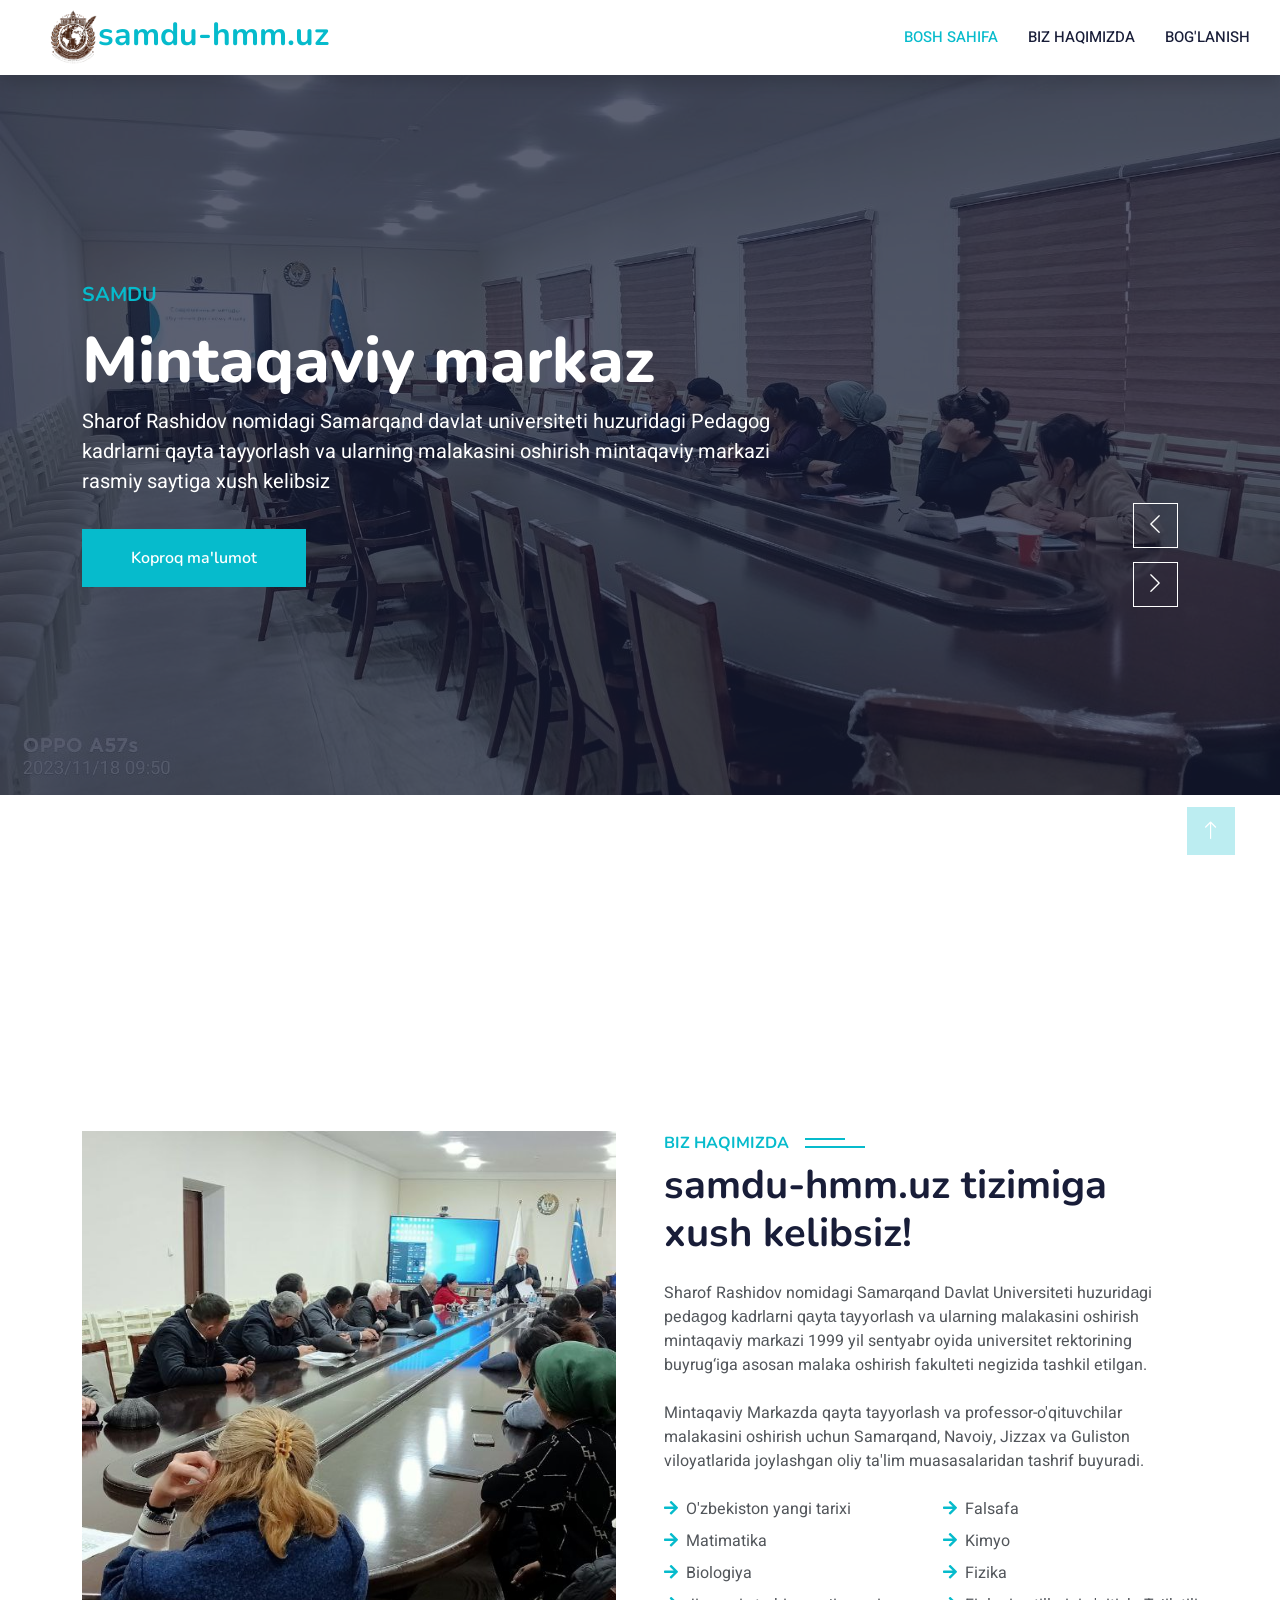
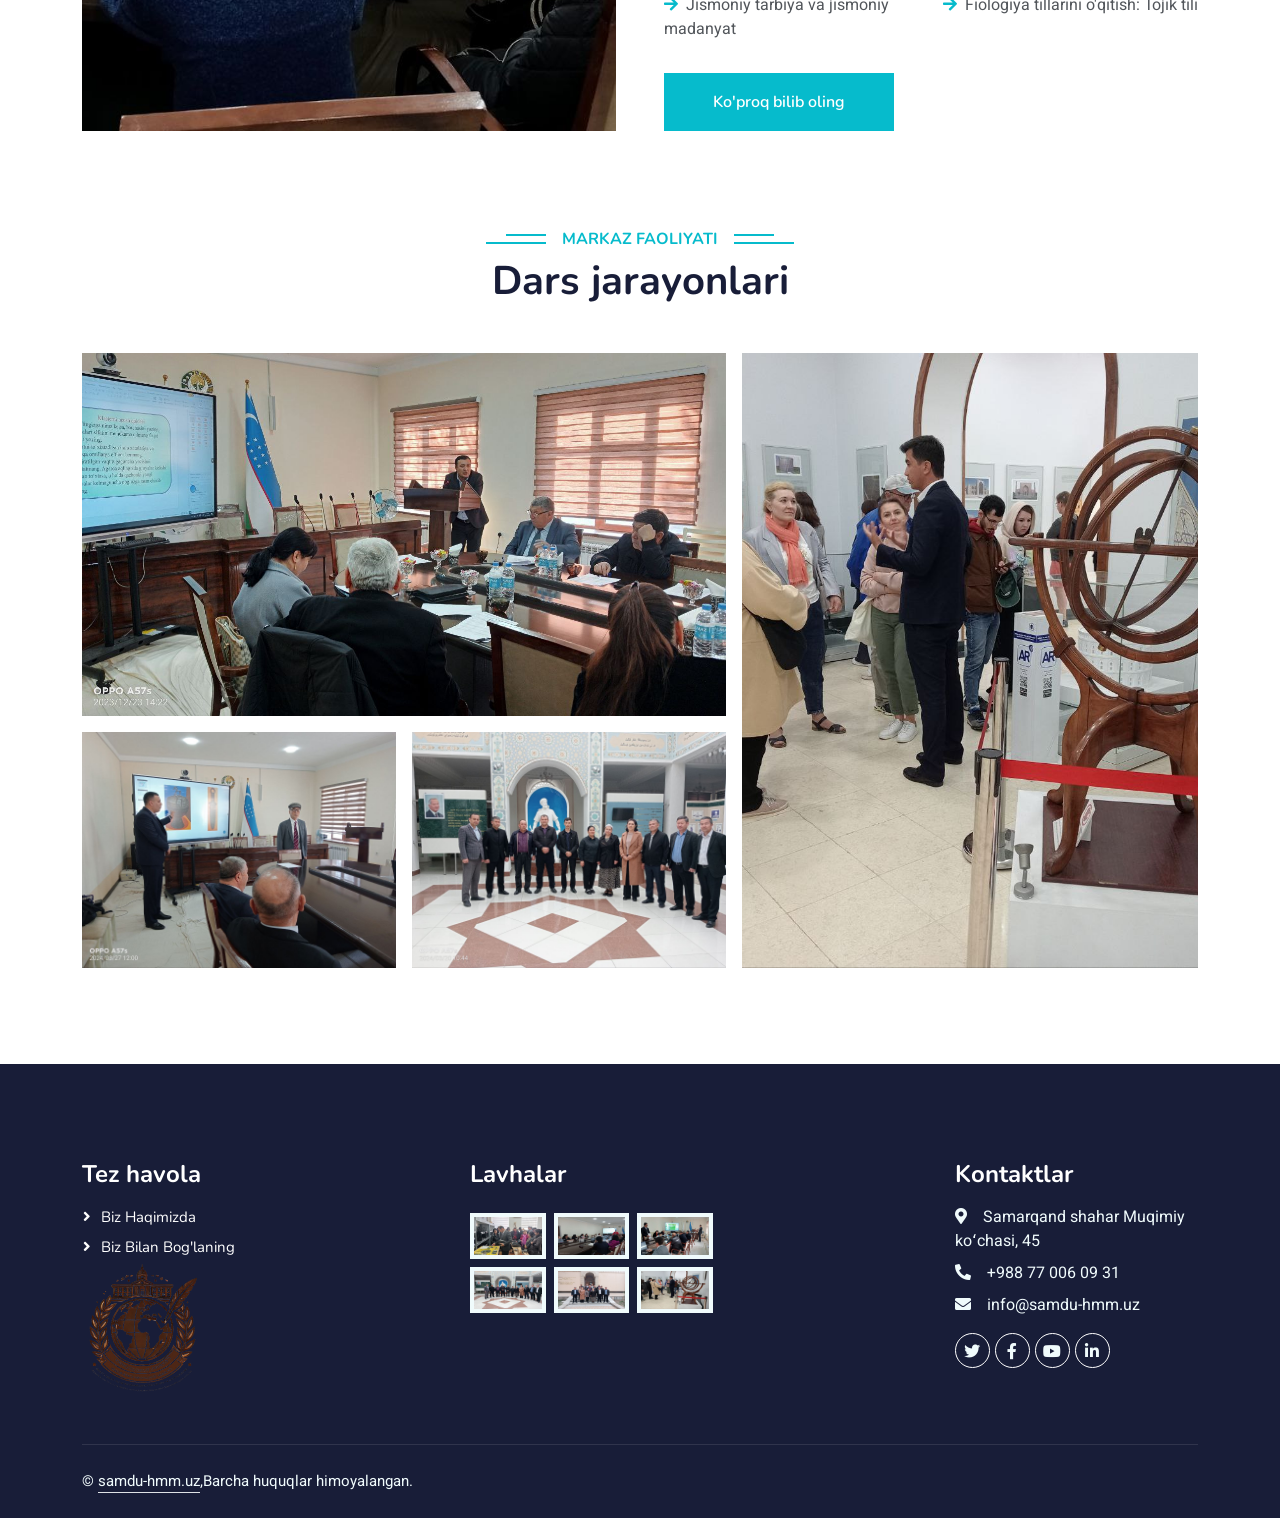
==== index.html @ 2fb25bad "static" ====
<!DOCTYPE html>
<html lang="en">

<head>
    <meta charset="utf-8">
    <title>Samdu huzuridagi mintaqaviy markaz</title>
    <meta content="width=device-width, initial-scale=1.0" name="viewport">
    <meta content="" name="keywords">
    <meta content="" name="description">

    <!-- Favicon -->
    <link href="img/ishxona/trans_bg.png" rel="icon" type="image/png">


    <!-- Google Web Fonts -->
    <link rel="preconnect" href="https://fonts.googleapis.com">
    <link rel="preconnect" href="https://fonts.gstatic.com" crossorigin>
    <link
        href="https://fonts.googleapis.com/css2?family=Heebo:wght@400;500;600&family=Nunito:wght@600;700;800&display=swap"
        rel="stylesheet">

    <!-- Icon Font Stylesheet -->
    <link href="https://cdnjs.cloudflare.com/ajax/libs/font-awesome/5.10.0/css/all.min.css" rel="stylesheet">
    <link href="https://cdn.jsdelivr.net/npm/bootstrap-icons@1.4.1/font/bootstrap-icons.css" rel="stylesheet">

    <!-- Libraries Stylesheet -->
    <link href="lib/animate/animate.min.css" rel="stylesheet">
    <link href="lib/owlcarousel/assets/owl.carousel.min.css" rel="stylesheet">

    <!-- Customized Bootstrap Stylesheet -->
    <link href="css/bootstrap.min.css" rel="stylesheet">

    <!-- Template Stylesheet -->
    <link href="css/style.css" rel="stylesheet">
</head>

<body>
    <!-- Spinner Start -->
    <div id="spinner"
        class="show bg-white position-fixed translate-middle w-100 vh-100 top-50 start-50 d-flex align-items-center justify-content-center">
        <div class="spinner-border text-primary" style="width: 3rem; height: 3rem;" role="status">
            <span class="sr-only">Yuklanmoqda...</span>
        </div>
    </div>
    <!-- Spinner End -->


    <!-- Navbar Start -->
    <nav class="navbar navbar-expand-lg bg-white navbar-light shadow sticky-top p-0">
        <a href="index.html" class="navbar-brand d-flex align-items-center px-4 px-lg-5">
            <h2 class="m-0 text-primary"><img src="img/ishxona/logo.png" width="50px" alt="">samdu-hmm.uz</h2>
        </a>
        <button type="button" class="navbar-toggler me-4" data-bs-toggle="collapse" data-bs-target="#navbarCollapse">
            <span class="navbar-toggler-icon"></span>
        </button>
        <div class="collapse navbar-collapse" id="navbarCollapse">
            <div class="navbar-nav ms-auto p-4 p-lg-0">
                <a href="index.html" class="nav-item nav-link active">Bosh sahifa</a>
                <a href="about.html" class="nav-item nav-link">Biz haqimizda</a>
                <!-- <a href="courses.html" class="nav-item nav-link">Courses</a> -->
                <!-- <div class="nav-item dropdown">
                    <a href="#" class="nav-link dropdown-toggle" data-bs-toggle="dropdown">Pages</a>
                    <div class="dropdown-menu fade-down m-0">
                        <a href="team.html" class="dropdown-item">Our Team</a>
                        <a href="testimonial.html" class="dropdown-item">Testimonial</a>
                        <a href="404.html" class="dropdown-item">404 Page</a>
                    </div>
                </div> -->
                <a href="contact.html" class="nav-item nav-link">Bog'lanish</a>
            </div>
            <!-- <a href="" class="btn btn-primary py-4 px-lg-5 d-none d-lg-block">Join Now<i class="fa fa-arrow-right ms-3"></i></a> -->
        </div>
    </nav>
    <!-- Navbar End -->


    <!-- Carousel Start -->
    <div class="container-fluid p-0 mb-5">
        <div class="owl-carousel header-carousel position-relative">
            <div class="owl-carousel-item position-relative">
                <img class="img-fluid" src="img/ishxona/1.jpg" alt="">
                <div class="position-absolute top-0 start-0 w-100 h-100 d-flex align-items-center"
                    style="background: rgba(24, 29, 56, .7);">
                    <div class="container">
                        <div class="row justify-content-start">
                            <div class="col-sm-10 col-lg-8">
                                <h5 class="text-primary text-uppercase mb-3 animated slideInDown">SamDu
                                </h5>
                                <h1 class="display-3 text-white animated slideInDown">
                                    Mintaqaviy markaz
                                </h1>
                                <p class="fs-5 text-white mb-4 pb-2">Sharof Rashidov nomidagi Samarqand davlat
                                    universiteti huzuridagi
                                    Pedagog kadrlarni qayta tayyorlash va ularning malakasini oshirish mintaqaviy
                                    markazi rasmiy saytiga xush kelibsiz
                                </p>
                                <a href="" class="btn btn-primary py-md-3 px-md-5 me-3 animated slideInLeft">Koproq
                                    ma'lumot</a>
                                <!-- <a href="" class="btn btn-light py-md-3 px-md-5 animated slideInRight">Join Now</a> -->
                            </div>
                        </div>
                    </div>
                </div>
            </div>
            <div class="owl-carousel-item position-relative">
                <img class="img-fluid" src="img/elon.jpg" alt="Pedagogik Qayta Tayyorlash">
                <div class="position-absolute top-0 start-0 w-100 h-100 d-flex align-items-center"
                    style="background: rgba(24, 29, 56, .7);">
                    <div class="container">
                        <div class="row justify-content-start">
                            <div class="col-sm-10 col-lg-8">
                                <h5 class="text-primary text-uppercase mb-3 animated slideInDown">SamDu</h5>
                                <h4 class="display-3 text-white animated slideInDown">
                                    PEDAGOGIK QAYTA TAYYORLASH KURSI – YANGI IMKONIYAT!
                                </h4>
                                <p class="fs-5 text-white mb-4 pb-2">
                                    Samarqand davlat universiteti huzuridagi Pedagog kadrlarni qayta tayyorlash va malaka 
                                    oshirish mintaqaviy markazi 2025-yil febral oyidan boshlab pedagogik yo‘nalishni tamomlagan 
                                    mutaxassislar uchun 4 oylik pedagogik qayta tayyorlash kursini taklif etadi.
                                </p>
                                <ul class="text-white fs-6">
                                    <li>✅ Ishlab chiqarishdan ajralmagan holda o‘qish</li>
                                    <li>✅ Nazariy darslar – Zoom platformasi orqali masofaviy tarzda olib boriladi</li>
                                    <li>✅ Amaliy mashg‘ulotlar – markazda bevosita o‘tiladi</li>
                                    <li>✅ Haftada 3 kun markazga kelib darslarda qatnashish imkoniyati</li>
                                    <li>✅ Kursni tamomlaganlarga sertifikat beriladi</li>
                                </ul>
                                <a href="https://student.samdu-hmm.uz/login" class="btn btn-primary py-md-3 px-md-5 me-3 animated slideInLeft">
                                    Ro‘yxatdan o‘tish
                                </a>
                            </div>
                        </div>
                    </div>
                </div>
            </div>
            
            
        </div>
    </div>
    <!-- Carousel End -->


    <!-- Service Start -->
    <!-- <div class="container-xxl py-5">
        <div class="container">
            <div class="row g-4">
                <div class="col-lg-3 col-sm-6 wow fadeInUp" data-wow-delay="0.1s">
                    <div class="service-item text-center pt-3">
                        <div class="p-4">
                            <i class="fa fa-3x fa-graduation-cap text-primary mb-4"></i>
                            <h5 class="mb-3">Skilled Instructors</h5>
                            <p>Diam elitr kasd sed at elitr sed ipsum justo dolor sed clita amet diam</p>
                        </div>
                    </div>
                </div>
                <div class="col-lg-3 col-sm-6 wow fadeInUp" data-wow-delay="0.3s">
                    <div class="service-item text-center pt-3">
                        <div class="p-4">
                            <i class="fa fa-3x fa-globe text-primary mb-4"></i>
                            <h5 class="mb-3">Online Classes</h5>
                            <p>Diam elitr kasd sed at elitr sed ipsum justo dolor sed clita amet diam</p>
                        </div>
                    </div>
                </div>
                <div class="col-lg-3 col-sm-6 wow fadeInUp" data-wow-delay="0.5s">
                    <div class="service-item text-center pt-3">
                        <div class="p-4">
                            <i class="fa fa-3x fa-home text-primary mb-4"></i>
                            <h5 class="mb-3">Home Projects</h5>
                            <p>Diam elitr kasd sed at elitr sed ipsum justo dolor sed clita amet diam</p>
                        </div>
                    </div>
                </div>
                <div class="col-lg-3 col-sm-6 wow fadeInUp" data-wow-delay="0.7s">
                    <div class="service-item text-center pt-3">
                        <div class="p-4">
                            <i class="fa fa-3x fa-book-open text-primary mb-4"></i>
                            <h5 class="mb-3">Book Library</h5>
                            <p>Diam elitr kasd sed at elitr sed ipsum justo dolor sed clita amet diam</p>
                        </div>
                    </div>
                </div>
            </div>
        </div>
    </div> -->
    <!-- Service End -->


    <!-- About Start -->
    <div class="container-xxl py-5">
        <div class="container">
            <div class="row g-5">
                <div class="col-lg-6 wow fadeInUp" data-wow-delay="0.1s" style="min-height: 400px;">
                    <div class="position-relative h-100">
                        <img class="img-fluid position-absolute w-100 h-100" src="img/ishxona/6.jpg" alt=""
                            style="object-fit: cover;">
                    </div>
                </div>
                <div class="col-lg-6 wow fadeInUp" data-wow-delay="0.3s">
                    <h6 class="section-title bg-white text-start text-primary pe-3">Biz haqimizda</h6>
                    <h1 class="mb-4">samdu-hmm.uz tizimiga xush kelibsiz!</h1>
                    <p class="mb-4">Sharof Rashidov nomidagi Sаmаrqаnd Dаvlаt Universiteti huzuridаgi pedаgog kаdrlаrni qаytа tаyyorlаsh vа ulаrning mаlаkаsini oshirish mintаqаviy mаrkаzi 1999 yil sentyabr oyida universitet rektorining buyrug‘iga asosan malaka oshirish
                        fakulteti negizida tashkil etilgan.</p>
                    <p class="mb-4">Mintaqaviy Markazda qayta tayyorlash va professor-o'qituvchilar malakasini oshirish
                        uchun Samarqand, Navoiy, Jizzax va Guliston viloyatlarida
                        joylashgan oliy ta'lim muasasalaridan tashrif buyuradi.

                    </p>
                    <div class="row gy-2 gx-4 mb-4">
                        <div class="col-sm-6">
                            <p class="mb-0"><i class="fa fa-arrow-right text-primary me-2"></i>O'zbekiston yangi tarixi
                            </p>
                        </div>
                        <div class="col-sm-6">
                            <p class="mb-0"><i class="fa fa-arrow-right text-primary me-2"></i>Falsafa</p>
                        </div>

                        <div class="col-sm-6">
                            <p class="mb-0"><i class="fa fa-arrow-right text-primary me-2"></i>Matimatika</p>
                        </div>
                        <div class="col-sm-6">
                            <p class="mb-0"><i class="fa fa-arrow-right text-primary me-2"></i>Kimyo</p>
                        </div>
                        <div class="col-sm-6">
                            <p class="mb-0"><i class="fa fa-arrow-right text-primary me-2"></i>Biologiya
                            </p>
                        </div>
                        <div class="col-sm-6">
                            <p class="mb-0"><i class="fa fa-arrow-right text-primary me-2"></i>Fizika
                            </p>
                        </div>
                        <div class="col-sm-6">
                            <p class="mb-0"><i class="fa fa-arrow-right text-primary me-2"></i>Jismoniy tarbiya va
                                jismoniy
                                madanyat
                            </p>
                        </div>
                        <div class="col-sm-6">
                            <p class="mb-0"><i class="fa fa-arrow-right text-primary me-2"></i>Fiologiya tillarini
                                o'qitish: Tojik tili
                            </p>
                        </div>
                    </div>
                    <a class="btn btn-primary py-3 px-5 mt-2" href="">Ko'proq bilib oling</a>
                </div>
            </div>
        </div>
    </div>
    <!-- About End -->


    <!-- Categories Start -->
    <div class="container-xxl py-5 category">
        <div class="container">
            <div class="text-center wow fadeInUp" data-wow-delay="0.1s">
                <h6 class="section-title bg-white text-center text-primary px-3">Markaz faoliyati</h6>
                <h1 class="mb-5">Dars jarayonlari </h1>
            </div>
            <div class="row g-3">
                <div class="col-lg-7 col-md-6">
                    <div class="row g-3">
                        <div class="col-lg-12 col-md-12 wow zoomIn" data-wow-delay="0.1s">
                            <a class="position-relative d-block overflow-hidden" href="">
                                <img class="img-fluid" src="img/ishxona/8.jpg" alt="">
                                <!-- <div class="bg-white text-center position-absolute bottom-0 end-0 py-2 px-3"
                                    style="margin: 1px;">
                                    <h5 class="m-0"></h5>
                                    <small class="text-primary">49 Courses</small>
                                </div> -->
                            </a>
                        </div>
                        <div class="col-lg-6 col-md-12 wow zoomIn" data-wow-delay="0.3s">
                            <a class="position-relative d-block overflow-hidden" href="">
                                <img class="img-fluid" src="img/ishxona/11.jpg" alt="">
                                <!-- <div class="bg-white text-center position-absolute bottom-0 end-0 py-2 px-3"
                                    style="margin: 1px;">
                                    <h5 class="m-0">Graphic Design</h5>
                                    <small class="text-primary">49 Courses</small>
                                </div> -->
                            </a>
                        </div>
                        <div class="col-lg-6 col-md-12 wow zoomIn" data-wow-delay="0.5s">
                            <a class="position-relative d-block overflow-hidden" href="">
                                <img class="img-fluid" src="img/ishxona/12.jpg" alt="">
                                <!-- <div class="bg-white text-center position-absolute bottom-0 end-0 py-2 px-3"
                                    style="margin: 1px;">
                                    <h5 class="m-0">Video Editing</h5>
                                    <small class="text-primary">49 Courses</small>
                                </div> -->
                            </a>
                        </div>

                    </div>
                </div>
                <div class="col-lg-5 col-md-6 wow zoomIn" data-wow-delay="0.7s" style="min-height: 350px;">
                    <a class="position-relative d-block h-100 overflow-hidden" href="">
                        <img class="img-fluid position-absolute w-100 h-100" src="img/ishxona/2.jpg" alt=""
                            style="object-fit: cover;">
                        <!-- <div class="bg-white text-center position-absolute bottom-0 end-0 py-2 px-3"
                            style="margin:  1px;">
                            <h5 class="m-0">Online Marketing</h5>
                            <small class="text-primary">49 Courses</small>
                        </div> -->
                    </a>
                </div>
            </div>
        </div>
    </div>
    <!-- Categories Start -->


    <!-- Courses Start -->
    <!-- <div class="container-xxl py-5">
        <div class="container">
            <div class="text-center wow fadeInUp" data-wow-delay="0.1s">
                <h6 class="section-title bg-white text-center text-primary px-3">Courses</h6>
                <h1 class="mb-5">Popular Courses</h1>
            </div>
            <div class="row g-4 justify-content-center">
                <div class="col-lg-4 col-md-6 wow fadeInUp" data-wow-delay="0.1s">
                    <div class="course-item bg-light">
                        <div class="position-relative overflow-hidden">
                            <img class="img-fluid" src="img/course-1.jpg" alt="">
                            <div class="w-100 d-flex justify-content-center position-absolute bottom-0 start-0 mb-4">
                                <a href="#" class="flex-shrink-0 btn btn-sm btn-primary px-3 border-end"
                                    style="border-radius: 30px 0 0 30px;">Read More</a>
                                <a href="#" class="flex-shrink-0 btn btn-sm btn-primary px-3"
                                    style="border-radius: 0 30px 30px 0;">Join Now</a>
                            </div>
                        </div>
                        <div class="text-center p-4 pb-0">
                            <h3 class="mb-0">$149.00</h3>
                            <div class="mb-3">
                                <small class="fa fa-star text-primary"></small>
                                <small class="fa fa-star text-primary"></small>
                                <small class="fa fa-star text-primary"></small>
                                <small class="fa fa-star text-primary"></small>
                                <small class="fa fa-star text-primary"></small>
                                <small>(123)</small>
                            </div>
                            <h5 class="mb-4">Web Design & Development Course for Beginners</h5>
                        </div>
                        <div class="d-flex border-top">
                            <small class="flex-fill text-center border-end py-2"><i
                                    class="fa fa-user-tie text-primary me-2"></i>John Doe</small>
                            <small class="flex-fill text-center border-end py-2"><i
                                    class="fa fa-clock text-primary me-2"></i>1.49 Hrs</small>
                            <small class="flex-fill text-center py-2"><i class="fa fa-user text-primary me-2"></i>30
                                Students</small>
                        </div>
                    </div>
                </div>
                <div class="col-lg-4 col-md-6 wow fadeInUp" data-wow-delay="0.3s">
                    <div class="course-item bg-light">
                        <div class="position-relative overflow-hidden">
                            <img class="img-fluid" src="img/course-2.jpg" alt="">
                            <div class="w-100 d-flex justify-content-center position-absolute bottom-0 start-0 mb-4">
                                <a href="#" class="flex-shrink-0 btn btn-sm btn-primary px-3 border-end"
                                    style="border-radius: 30px 0 0 30px;">Read More</a>
                                <a href="#" class="flex-shrink-0 btn btn-sm btn-primary px-3"
                                    style="border-radius: 0 30px 30px 0;">Join Now</a>
                            </div>
                        </div>
                        <div class="text-center p-4 pb-0">
                            <h3 class="mb-0">$149.00</h3>
                            <div class="mb-3">
                                <small class="fa fa-star text-primary"></small>
                                <small class="fa fa-star text-primary"></small>
                                <small class="fa fa-star text-primary"></small>
                                <small class="fa fa-star text-primary"></small>
                                <small class="fa fa-star text-primary"></small>
                                <small>(123)</small>
                            </div>
                            <h5 class="mb-4">Web Design & Development Course for Beginners</h5>
                        </div>
                        <div class="d-flex border-top">
                            <small class="flex-fill text-center border-end py-2"><i
                                    class="fa fa-user-tie text-primary me-2"></i>John Doe</small>
                            <small class="flex-fill text-center border-end py-2"><i
                                    class="fa fa-clock text-primary me-2"></i>1.49 Hrs</small>
                            <small class="flex-fill text-center py-2"><i class="fa fa-user text-primary me-2"></i>30
                                Students</small>
                        </div>
                    </div>
                </div>
                <div class="col-lg-4 col-md-6 wow fadeInUp" data-wow-delay="0.5s">
                    <div class="course-item bg-light">
                        <div class="position-relative overflow-hidden">
                            <img class="img-fluid" src="img/course-3.jpg" alt="">
                            <div class="w-100 d-flex justify-content-center position-absolute bottom-0 start-0 mb-4">
                                <a href="#" class="flex-shrink-0 btn btn-sm btn-primary px-3 border-end"
                                    style="border-radius: 30px 0 0 30px;">Read More</a>
                                <a href="#" class="flex-shrink-0 btn btn-sm btn-primary px-3"
                                    style="border-radius: 0 30px 30px 0;">Join Now</a>
                            </div>
                        </div>
                        <div class="text-center p-4 pb-0">
                            <h3 class="mb-0">$149.00</h3>
                            <div class="mb-3">
                                <small class="fa fa-star text-primary"></small>
                                <small class="fa fa-star text-primary"></small>
                                <small class="fa fa-star text-primary"></small>
                                <small class="fa fa-star text-primary"></small>
                                <small class="fa fa-star text-primary"></small>
                                <small>(123)</small>
                            </div>
                            <h5 class="mb-4">Web Design & Development Course for Beginners</h5>
                        </div>
                        <div class="d-flex border-top">
                            <small class="flex-fill text-center border-end py-2"><i
                                    class="fa fa-user-tie text-primary me-2"></i>John Doe</small>
                            <small class="flex-fill text-center border-end py-2"><i
                                    class="fa fa-clock text-primary me-2"></i>1.49 Hrs</small>
                            <small class="flex-fill text-center py-2"><i class="fa fa-user text-primary me-2"></i>30
                                Students</small>
                        </div>
                    </div>
                </div>
            </div>
        </div>
    </div> -->
    <!-- Courses End -->


    <!-- Team Start -->
    <!-- <div class="container-xxl py-5">
        <div class="container">
            <div class="text-center wow fadeInUp" data-wow-delay="0.1s">
                <h6 class="section-title bg-white text-center text-primary px-3">Instructors</h6>
                <h1 class="mb-5">Expert Instructors</h1>
            </div>
            <div class="row g-4">
                <div class="col-lg-3 col-md-6 wow fadeInUp" data-wow-delay="0.1s">
                    <div class="team-item bg-light">
                        <div class="overflow-hidden">
                            <img class="img-fluid" src="img/team-1.jpg" alt="">
                        </div>
                        <div class="position-relative d-flex justify-content-center" style="margin-top: -23px;">
                            <div class="bg-light d-flex justify-content-center pt-2 px-1">
                                <a class="btn btn-sm-square btn-primary mx-1" href=""><i
                                        class="fab fa-facebook-f"></i></a>
                                <a class="btn btn-sm-square btn-primary mx-1" href=""><i class="fab fa-twitter"></i></a>
                                <a class="btn btn-sm-square btn-primary mx-1" href=""><i
                                        class="fab fa-instagram"></i></a>
                            </div>
                        </div>
                        <div class="text-center p-4">
                            <h5 class="mb-0">Instructor Name</h5>
                            <small>Designation</small>
                        </div>
                    </div>
                </div>
                <div class="col-lg-3 col-md-6 wow fadeInUp" data-wow-delay="0.3s">
                    <div class="team-item bg-light">
                        <div class="overflow-hidden">
                            <img class="img-fluid" src="img/team-2.jpg" alt="">
                        </div>
                        <div class="position-relative d-flex justify-content-center" style="margin-top: -23px;">
                            <div class="bg-light d-flex justify-content-center pt-2 px-1">
                                <a class="btn btn-sm-square btn-primary mx-1" href=""><i
                                        class="fab fa-facebook-f"></i></a>
                                <a class="btn btn-sm-square btn-primary mx-1" href=""><i class="fab fa-twitter"></i></a>
                                <a class="btn btn-sm-square btn-primary mx-1" href=""><i
                                        class="fab fa-instagram"></i></a>
                            </div>
                        </div>
                        <div class="text-center p-4">
                            <h5 class="mb-0">Instructor Name</h5>
                            <small>Designation</small>
                        </div>
                    </div>
                </div>
                <div class="col-lg-3 col-md-6 wow fadeInUp" data-wow-delay="0.5s">
                    <div class="team-item bg-light">
                        <div class="overflow-hidden">
                            <img class="img-fluid" src="img/team-3.jpg" alt="">
                        </div>
                        <div class="position-relative d-flex justify-content-center" style="margin-top: -23px;">
                            <div class="bg-light d-flex justify-content-center pt-2 px-1">
                                <a class="btn btn-sm-square btn-primary mx-1" href=""><i
                                        class="fab fa-facebook-f"></i></a>
                                <a class="btn btn-sm-square btn-primary mx-1" href=""><i class="fab fa-twitter"></i></a>
                                <a class="btn btn-sm-square btn-primary mx-1" href=""><i
                                        class="fab fa-instagram"></i></a>
                            </div>
                        </div>
                        <div class="text-center p-4">
                            <h5 class="mb-0">Instructor Name</h5>
                            <small>Designation</small>
                        </div>
                    </div>
                </div>
                <div class="col-lg-3 col-md-6 wow fadeInUp" data-wow-delay="0.7s">
                    <div class="team-item bg-light">
                        <div class="overflow-hidden">
                            <img class="img-fluid" src="img/team-4.jpg" alt="">
                        </div>
                        <div class="position-relative d-flex justify-content-center" style="margin-top: -23px;">
                            <div class="bg-light d-flex justify-content-center pt-2 px-1">
                                <a class="btn btn-sm-square btn-primary mx-1" href=""><i
                                        class="fab fa-facebook-f"></i></a>
                                <a class="btn btn-sm-square btn-primary mx-1" href=""><i class="fab fa-twitter"></i></a>
                                <a class="btn btn-sm-square btn-primary mx-1" href=""><i
                                        class="fab fa-instagram"></i></a>
                            </div>
                        </div>
                        <div class="text-center p-4">
                            <h5 class="mb-0">Instructor Name</h5>
                            <small>Designation</small>
                        </div>
                    </div>
                </div>
            </div>
        </div>
    </div> -->
    <!-- Team End -->


    <!-- Testimonial Start -->
    <!-- <div class="container-xxl py-5 wow fadeInUp" data-wow-delay="0.1s">
        <div class="container">
            <div class="text-center">
                <h6 class="section-title bg-white text-center text-primary px-3">Testimonial</h6>
                <h1 class="mb-5">Our Students Say!</h1>
            </div>
            <div class="owl-carousel testimonial-carousel position-relative">
                <div class="testimonial-item text-center">
                    <img class="border rounded-circle p-2 mx-auto mb-3" src="img/testimonial-1.jpg"
                        style="width: 80px; height: 80px;">
                    <h5 class="mb-0">Client Name</h5>
                    <p>Profession</p>
                    <div class="testimonial-text bg-light text-center p-4">
                        <p class="mb-0">Tempor erat elitr rebum at clita. Diam dolor diam ipsum sit diam amet diam et
                            eos. Clita erat ipsum et lorem et sit.</p>
                    </div>
                </div>
                <div class="testimonial-item text-center">
                    <img class="border rounded-circle p-2 mx-auto mb-3" src="img/testimonial-2.jpg"
                        style="width: 80px; height: 80px;">
                    <h5 class="mb-0">Client Name</h5>
                    <p>Profession</p>
                    <div class="testimonial-text bg-light text-center p-4">
                        <p class="mb-0">Tempor erat elitr rebum at clita. Diam dolor diam ipsum sit diam amet diam et
                            eos. Clita erat ipsum et lorem et sit.</p>
                    </div>
                </div>
                <div class="testimonial-item text-center">
                    <img class="border rounded-circle p-2 mx-auto mb-3" src="img/testimonial-3.jpg"
                        style="width: 80px; height: 80px;">
                    <h5 class="mb-0">Client Name</h5>
                    <p>Profession</p>
                    <div class="testimonial-text bg-light text-center p-4">
                        <p class="mb-0">Tempor erat elitr rebum at clita. Diam dolor diam ipsum sit diam amet diam et
                            eos. Clita erat ipsum et lorem et sit.</p>
                    </div>
                </div>
                <div class="testimonial-item text-center">
                    <img class="border rounded-circle p-2 mx-auto mb-3" src="img/testimonial-4.jpg"
                        style="width: 80px; height: 80px;">
                    <h5 class="mb-0">Client Name</h5>
                    <p>Profession</p>
                    <div class="testimonial-text bg-light text-center p-4">
                        <p class="mb-0">Tempor erat elitr rebum at clita. Diam dolor diam ipsum sit diam amet diam et
                            eos. Clita erat ipsum et lorem et sit.</p>
                    </div>
                </div>
            </div>
        </div>
    </div> -->
    <!-- Testimonial End -->


    <!-- Footer Start -->
    <div class="container-fluid bg-dark text-light footer pt-5 mt-5 wow fadeIn" data-wow-delay="0.1s">
        <div class="container py-5">
            <div class="row g-5">

                <div class="col-lg-4 col-md-8">
                    <h4 class="text-white mb-3">Tez havola</h4>
                    <a class="btn btn-link" href="">Biz haqimizda</a>
                    <a class="btn btn-link" href="">Biz bilan bog'laning</a>
                    <img src="img/ishxona/logo.png" width="120px" alt="">
                </div>
                <div class="col-lg-3 col-md-6">
                    <h4 class="text-white mb-3">Lavhalar</h4>
                    <div class="row g-2 pt-2">
                        <div class="col-4">
                            <img class="img-fluid bg-light p-1"
                                src="img/footer/CompressJPEG.online_1366x768-image (1).jpg" alt="">
                        </div>
                        <div class="col-4">
                            <img class="img-fluid bg-light p-1"
                                src="img/footer/CompressJPEG.online_1366x768-image (2).jpg" alt="">
                        </div>
                        <div class="col-4">
                            <img class="img-fluid bg-light p-1"
                                src="img/footer/CompressJPEG.online_1366x768-image (3).jpg" alt="">
                        </div>
                        <div class="col-4">
                            <img class="img-fluid bg-light p-1"
                                src="img/footer/CompressJPEG.online_1366x768-image (4).jpg" alt="">
                        </div>
                        <div class="col-4">
                            <img class="img-fluid bg-light p-1"
                                src="img/footer/CompressJPEG.online_1366x768-image (5).jpg" alt="">
                        </div>
                        <div class="col-4">
                            <img class="img-fluid bg-light p-1" src="img/footer/CompressJPEG.online_1366x768-image.jpg"
                                alt="">
                        </div>
                    </div>
                </div>
                <div class="col-lg-2 col-md-4">

                </div>

                <div class="col-lg-3 col-md-6">
                    <h4 class="text-white mb-3">Kontaktlar</h4>
                    <p class="mb-2"><i class="fa fa-map-marker-alt me-3"></i>Samarqand shahar Muqimiy koʻchasi, 45</p>
                    <p class="mb-2"><i class="fa fa-phone-alt me-3"></i>+988 77 006 09 31</p>
                    <p class="mb-2"><i class="fa fa-envelope me-3"></i>info@samdu-hmm.uz</p>
                    <div class="d-flex pt-2">
                        <a class="btn btn-outline-light btn-social" href=""><i class="fab fa-twitter"></i></a>
                        <a class="btn btn-outline-light btn-social" href=""><i class="fab fa-facebook-f"></i></a>
                        <a class="btn btn-outline-light btn-social" href=""><i class="fab fa-youtube"></i></a>
                        <a class="btn btn-outline-light btn-social" href=""><i class="fab fa-linkedin-in"></i></a>
                    </div>
                </div>
            </div>
        </div>
        <div class="container">
            <div class="copyright">
                <div class="row">
                    <div class="col-md-6 text-center text-md-start mb-3 mb-md-0">
                        &copy; <a class="border-bottom" href="#">samdu-hmm.uz</a>,Barcha huquqlar himoyalangan.
                    </div>
                </div>
            </div>
        </div>
    </div>
    <!-- Footer End -->


    <!-- Back to Top -->
    <a href="#" class="btn btn-lg btn-primary btn-lg-square back-to-top"><i class="bi bi-arrow-up"></i></a>


    <!-- JavaScript Libraries -->
    <script src="https://code.jquery.com/jquery-3.4.1.min.js"></script>
    <script src="https://cdn.jsdelivr.net/npm/bootstrap@5.0.0/dist/js/bootstrap.bundle.min.js"></script>
    <script src="lib/wow/wow.min.js"></script>
    <script src="lib/easing/easing.min.js"></script>
    <script src="lib/waypoints/waypoints.min.js"></script>
    <script src="lib/owlcarousel/owl.carousel.min.js"></script>

    <!-- Template Javascript -->
    <script src="js/main.js"></script>
</body>

</html>
---- css/style.css ----
/********** Template CSS **********/
:root {
    --primary: #06BBCC;
    --light: #F0FBFC;
    --dark: #181d38;
}

.fw-medium {
    font-weight: 600 !important;
}

.fw-semi-bold {
    font-weight: 700 !important;
}

.back-to-top {
    position: fixed;
    display: none;
    right: 45px;
    bottom: 45px;
    z-index: 99;
}


/*** Spinner ***/
#spinner {
    opacity: 0;
    visibility: hidden;
    transition: opacity .5s ease-out, visibility 0s linear .5s;
    z-index: 99999;
}

#spinner.show {
    transition: opacity .5s ease-out, visibility 0s linear 0s;
    visibility: visible;
    opacity: 1;
}


/*** Button ***/
.btn {
    font-family: 'Nunito', sans-serif;
    font-weight: 600;
    transition: .5s;
}

.btn.btn-primary,
.btn.btn-secondary {
    color: #FFFFFF;
}

.btn-square {
    width: 38px;
    height: 38px;
}

.btn-sm-square {
    width: 32px;
    height: 32px;
}

.btn-lg-square {
    width: 48px;
    height: 48px;
}

.btn-square,
.btn-sm-square,
.btn-lg-square {
    padding: 0;
    display: flex;
    align-items: center;
    justify-content: center;
    font-weight: normal;
    border-radius: 0px;
}


/*** Navbar ***/
.navbar .dropdown-toggle::after {
    border: none;
    content: "\f107";
    font-family: "Font Awesome 5 Free";
    font-weight: 900;
    vertical-align: middle;
    margin-left: 8px;
}

.navbar-light .navbar-nav .nav-link {
    margin-right: 30px;
    padding: 25px 0;
    color: #FFFFFF;
    font-size: 15px;
    text-transform: uppercase;
    outline: none;
}

.navbar-light .navbar-nav .nav-link:hover,
.navbar-light .navbar-nav .nav-link.active {
    color: var(--primary);
}

@media (max-width: 991.98px) {
    .navbar-light .navbar-nav .nav-link  {
        margin-right: 0;
        padding: 10px 0;
    }

    .navbar-light .navbar-nav {
        border-top: 1px solid #EEEEEE;
    }
}

.navbar-light .navbar-brand,
.navbar-light a.btn {
    height: 75px;
}

.navbar-light .navbar-nav .nav-link {
    color: var(--dark);
    font-weight: 500;
}

.navbar-light.sticky-top {
    top: -100px;
    transition: .5s;
}

@media (min-width: 992px) {
    .navbar .nav-item .dropdown-menu {
        display: block;
        margin-top: 0;
        opacity: 0;
        visibility: hidden;
        transition: .5s;
    }

    .navbar .dropdown-menu.fade-down {
        top: 100%;
        transform: rotateX(-75deg);
        transform-origin: 0% 0%;
    }

    .navbar .nav-item:hover .dropdown-menu {
        top: 100%;
        transform: rotateX(0deg);
        visibility: visible;
        transition: .5s;
        opacity: 1;
    }
}


/*** Header carousel ***/
@media (max-width: 768px) {
    .header-carousel .owl-carousel-item {
        position: relative;
        min-height: 500px;
    }
    
    .header-carousel .owl-carousel-item img {
        position: absolute;
        width: 100%;
        height: 100%;
        object-fit: cover;
    }
}

.header-carousel .owl-nav {
    position: absolute;
    top: 50%;
    right: 8%;
    transform: translateY(-50%);
    display: flex;
    flex-direction: column;
}

.header-carousel .owl-nav .owl-prev,
.header-carousel .owl-nav .owl-next {
    margin: 7px 0;
    width: 45px;
    height: 45px;
    display: flex;
    align-items: center;
    justify-content: center;
    color: #FFFFFF;
    background: transparent;
    border: 1px solid #FFFFFF;
    font-size: 22px;
    transition: .5s;
}

.header-carousel .owl-nav .owl-prev:hover,
.header-carousel .owl-nav .owl-next:hover {
    background: var(--primary);
    border-color: var(--primary);
}

.page-header {
    background: linear-gradient(rgba(24, 29, 56, .7), rgba(24, 29, 56, .7)), url(../img/carousel-1.jpg);
    background-position: center center;
    background-repeat: no-repeat;
    background-size: cover;
}

.page-header-inner {
    background: rgba(15, 23, 43, .7);
}

.breadcrumb-item + .breadcrumb-item::before {
    color: var(--light);
}


/*** Section Title ***/
.section-title {
    position: relative;
    display: inline-block;
    text-transform: uppercase;
}

.section-title::before {
    position: absolute;
    content: "";
    width: calc(100% + 80px);
    height: 2px;
    top: 4px;
    left: -40px;
    background: var(--primary);
    z-index: -1;
}

.section-title::after {
    position: absolute;
    content: "";
    width: calc(100% + 120px);
    height: 2px;
    bottom: 5px;
    left: -60px;
    background: var(--primary);
    z-index: -1;
}

.section-title.text-start::before {
    width: calc(100% + 40px);
    left: 0;
}

.section-title.text-start::after {
    width: calc(100% + 60px);
    left: 0;
}


/*** Service ***/
.service-item {
    background: var(--light);
    transition: .5s;
}

.service-item:hover {
    margin-top: -10px;
    background: var(--primary);
}

.service-item * {
    transition: .5s;
}

.service-item:hover * {
    color: var(--light) !important;
}


/*** Categories & Courses ***/
.category img,
.course-item img {
    transition: .5s;
}

.category a:hover img,
.course-item:hover img {
    transform: scale(1.1);
}


/*** Team ***/
.team-item img {
    transition: .5s;
}

.team-item:hover img {
    transform: scale(1.1);
}


/*** Testimonial ***/
.testimonial-carousel::before {
    position: absolute;
    content: "";
    top: 0;
    left: 0;
    height: 100%;
    width: 0;
    background: linear-gradient(to right, rgba(255, 255, 255, 1) 0%, rgba(255, 255, 255, 0) 100%);
    z-index: 1;
}

.testimonial-carousel::after {
    position: absolute;
    content: "";
    top: 0;
    right: 0;
    height: 100%;
    width: 0;
    background: linear-gradient(to left, rgba(255, 255, 255, 1) 0%, rgba(255, 255, 255, 0) 100%);
    z-index: 1;
}

@media (min-width: 768px) {
    .testimonial-carousel::before,
    .testimonial-carousel::after {
        width: 200px;
    }
}

@media (min-width: 992px) {
    .testimonial-carousel::before,
    .testimonial-carousel::after {
        width: 300px;
    }
}

.testimonial-carousel .owl-item .testimonial-text,
.testimonial-carousel .owl-item.center .testimonial-text * {
    transition: .5s;
}

.testimonial-carousel .owl-item.center .testimonial-text {
    background: var(--primary) !important;
}

.testimonial-carousel .owl-item.center .testimonial-text * {
    color: #FFFFFF !important;
}

.testimonial-carousel .owl-dots {
    margin-top: 24px;
    display: flex;
    align-items: flex-end;
    justify-content: center;
}

.testimonial-carousel .owl-dot {
    position: relative;
    display: inline-block;
    margin: 0 5px;
    width: 15px;
    height: 15px;
    border: 1px solid #CCCCCC;
    transition: .5s;
}

.testimonial-carousel .owl-dot.active {
    background: var(--primary);
    border-color: var(--primary);
}


/*** Footer ***/
.footer .btn.btn-social {
    margin-right: 5px;
    width: 35px;
    height: 35px;
    display: flex;
    align-items: center;
    justify-content: center;
    color: var(--light);
    font-weight: normal;
    border: 1px solid #FFFFFF;
    border-radius: 35px;
    transition: .3s;
}

.footer .btn.btn-social:hover {
    color: var(--primary);
}

.footer .btn.btn-link {
    display: block;
    margin-bottom: 5px;
    padding: 0;
    text-align: left;
    color: #FFFFFF;
    font-size: 15px;
    font-weight: normal;
    text-transform: capitalize;
    transition: .3s;
}

.footer .btn.btn-link::before {
    position: relative;
    content: "\f105";
    font-family: "Font Awesome 5 Free";
    font-weight: 900;
    margin-right: 10px;
}

.footer .btn.btn-link:hover {
    letter-spacing: 1px;
    box-shadow: none;
}

.footer .copyright {
    padding: 25px 0;
    font-size: 15px;
    border-top: 1px solid rgba(256, 256, 256, .1);
}

.footer .copyright a {
    color: var(--light);
}

.footer .footer-menu a {
    margin-right: 15px;
    padding-right: 15px;
    border-right: 1px solid rgba(255, 255, 255, .1);
}

.footer .footer-menu a:last-child {
    margin-right: 0;
    padding-right: 0;
    border-right: none;
}
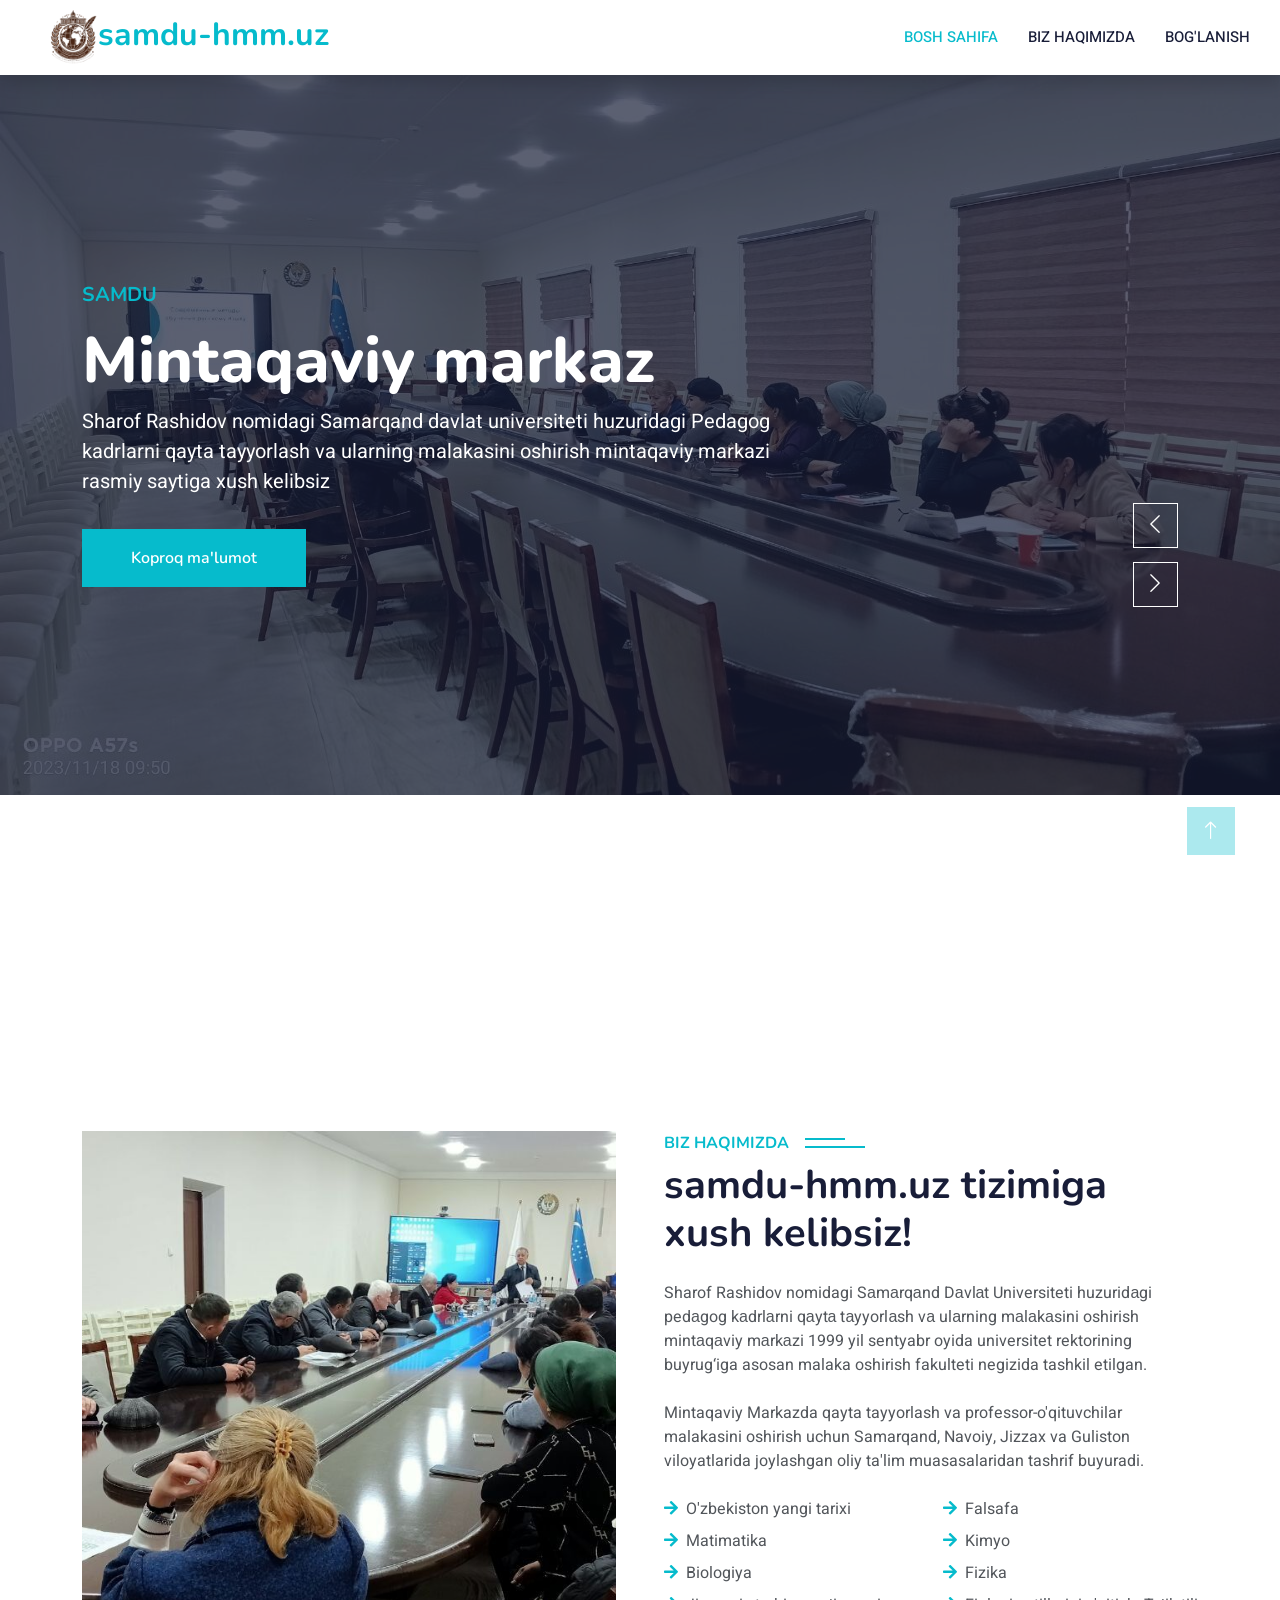
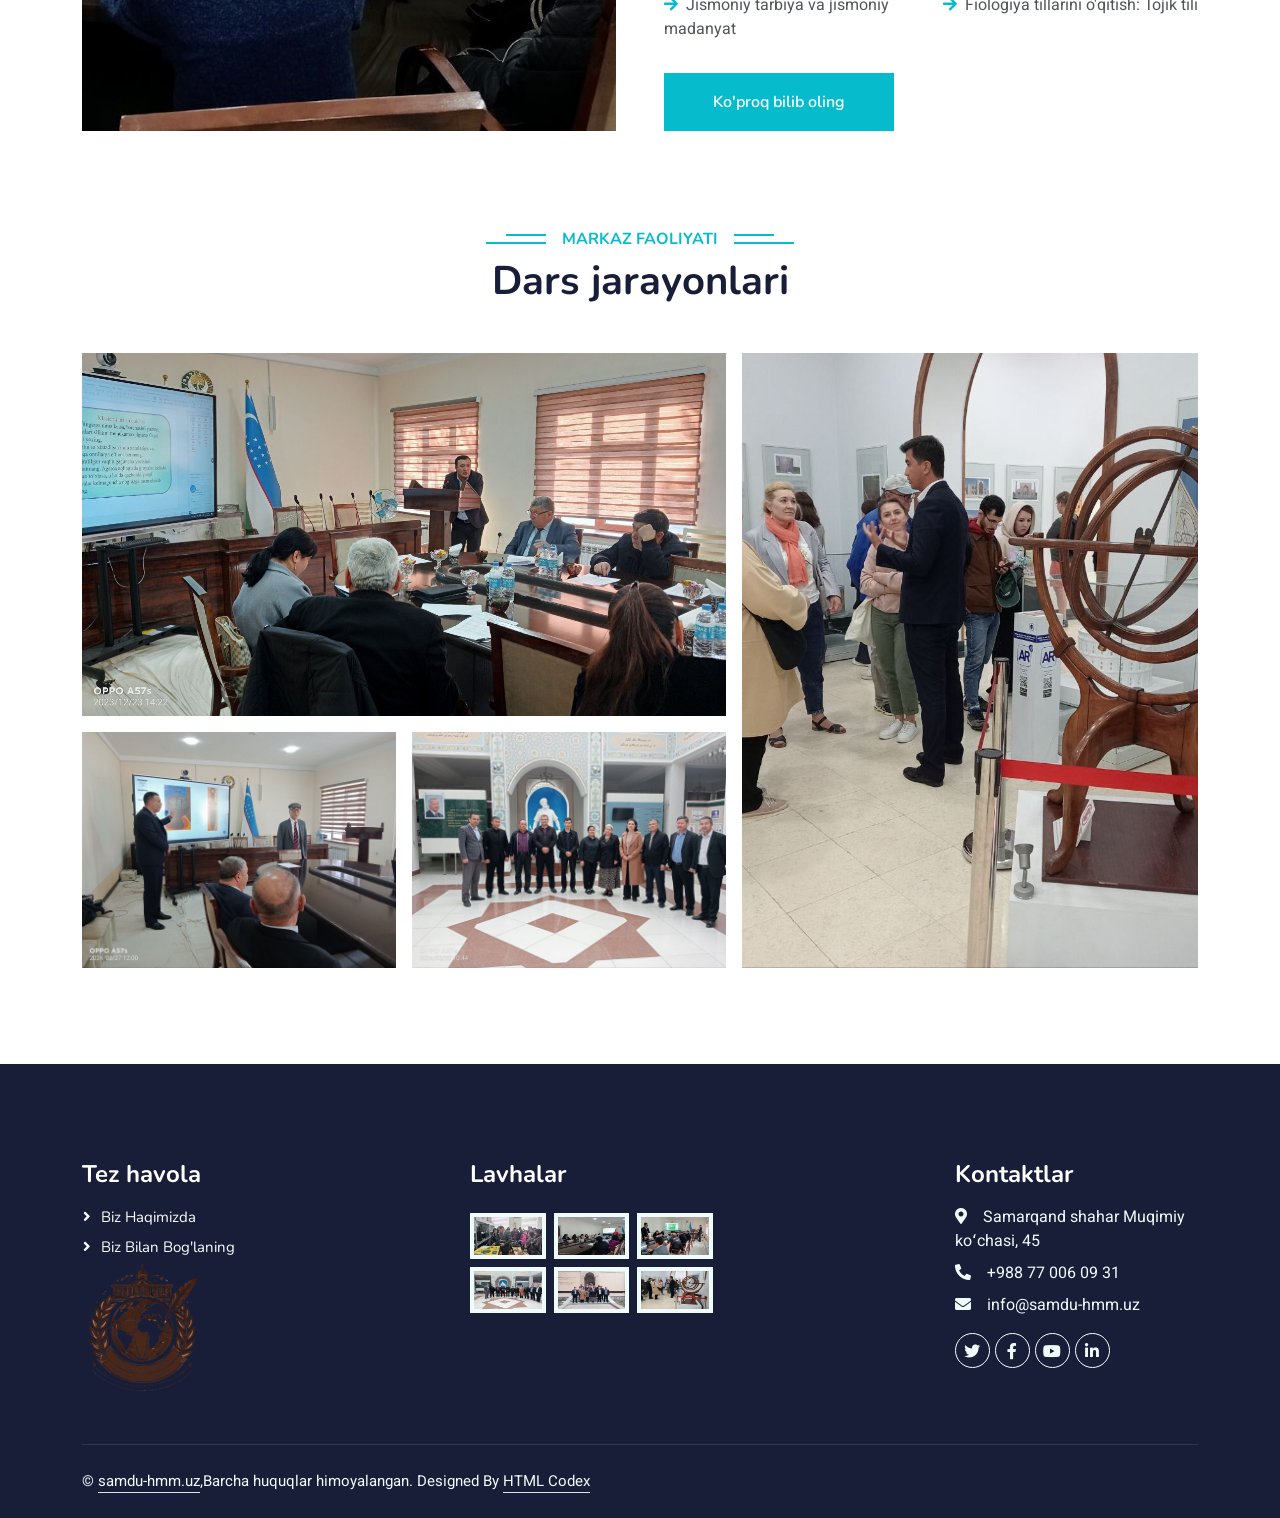
==== commit 2352b96f: "tech: AB - lang=uz, HTML Codex krediti va NOTICE, rasmlarni siqish (5.8→3.0 MB), a11y, animatsion RE" ====
--- a/index.html
+++ b/index.html
@@ -1,5 +1,5 @@
 <!DOCTYPE html>
-<html lang="en">
+<html lang="uz">
 
 <head>
     <meta charset="utf-8">
@@ -39,7 +39,7 @@
     <div id="spinner"
         class="show bg-white position-fixed translate-middle w-100 vh-100 top-50 start-50 d-flex align-items-center justify-content-center">
         <div class="spinner-border text-primary" style="width: 3rem; height: 3rem;" role="status">
-            <span class="sr-only">Yuklanmoqda...</span>
+            <span class="visually-hidden">Yuklanmoqda...</span>
         </div>
     </div>
     <!-- Spinner End -->
@@ -50,12 +50,13 @@
         <a href="index.html" class="navbar-brand d-flex align-items-center px-4 px-lg-5">
             <h2 class="m-0 text-primary"><img src="img/ishxona/logo.png" width="50px" alt="">samdu-hmm.uz</h2>
         </a>
-        <button type="button" class="navbar-toggler me-4" data-bs-toggle="collapse" data-bs-target="#navbarCollapse">
+        <button type="button" class="navbar-toggler me-4" data-bs-toggle="collapse" data-bs-target="#navbarCollapse"
+            aria-controls="navbarCollapse" aria-expanded="false" aria-label="Menyuni ochish/yopish">
             <span class="navbar-toggler-icon"></span>
         </button>
         <div class="collapse navbar-collapse" id="navbarCollapse">
             <div class="navbar-nav ms-auto p-4 p-lg-0">
-                <a href="index.html" class="nav-item nav-link active">Bosh sahifa</a>
+                <a href="index.html" class="nav-item nav-link active" aria-current="page">Bosh sahifa</a>
                 <a href="about.html" class="nav-item nav-link">Biz haqimizda</a>
                 <!-- <a href="courses.html" class="nav-item nav-link">Courses</a> -->
                 <!-- <div class="nav-item dropdown">
@@ -78,7 +79,7 @@
     <div class="container-fluid p-0 mb-5">
         <div class="owl-carousel header-carousel position-relative">
             <div class="owl-carousel-item position-relative">
-                <img class="img-fluid" src="img/ishxona/1.jpg" alt="">
+                <img class="img-fluid" src="img/ishxona/1.jpg" alt="Markazdagi o'quv xonasi: tinglovchilar uzun stol atrofida">
                 <div class="position-absolute top-0 start-0 w-100 h-100 d-flex align-items-center"
                     style="background: rgba(24, 29, 56, .7);">
                     <div class="container">
@@ -94,7 +95,7 @@
                                     Pedagog kadrlarni qayta tayyorlash va ularning malakasini oshirish mintaqaviy
                                     markazi rasmiy saytiga xush kelibsiz
                                 </p>
-                                <a href="" class="btn btn-primary py-md-3 px-md-5 me-3 animated slideInLeft">Koproq
+                                <a href="about.html" class="btn btn-primary py-md-3 px-md-5 me-3 animated slideInLeft">Koproq
                                     ma'lumot</a>
                                 <!-- <a href="" class="btn btn-light py-md-3 px-md-5 animated slideInRight">Join Now</a> -->
                             </div>
@@ -192,8 +193,8 @@
             <div class="row g-5">
                 <div class="col-lg-6 wow fadeInUp" data-wow-delay="0.1s" style="min-height: 400px;">
                     <div class="position-relative h-100">
-                        <img class="img-fluid position-absolute w-100 h-100" src="img/ishxona/6.jpg" alt=""
-                            style="object-fit: cover;">
+                        <img class="img-fluid position-absolute w-100 h-100" src="img/ishxona/6.jpg" alt="Tinglovchilar uzun stol atrofida mashg'ulotda"
+                            style="object-fit: cover;" loading="lazy" decoding="async">
                     </div>
                 </div>
                 <div class="col-lg-6 wow fadeInUp" data-wow-delay="0.3s">
@@ -208,40 +209,40 @@
                     </p>
                     <div class="row gy-2 gx-4 mb-4">
                         <div class="col-sm-6">
-                            <p class="mb-0"><i class="fa fa-arrow-right text-primary me-2"></i>O'zbekiston yangi tarixi
+                            <p class="mb-0"><i class="fa fa-arrow-right text-primary me-2" aria-hidden="true"></i>O'zbekiston yangi tarixi
                             </p>
                         </div>
                         <div class="col-sm-6">
-                            <p class="mb-0"><i class="fa fa-arrow-right text-primary me-2"></i>Falsafa</p>
-                        </div>
-
-                        <div class="col-sm-6">
-                            <p class="mb-0"><i class="fa fa-arrow-right text-primary me-2"></i>Matimatika</p>
-                        </div>
-                        <div class="col-sm-6">
-                            <p class="mb-0"><i class="fa fa-arrow-right text-primary me-2"></i>Kimyo</p>
-                        </div>
-                        <div class="col-sm-6">
-                            <p class="mb-0"><i class="fa fa-arrow-right text-primary me-2"></i>Biologiya
+                            <p class="mb-0"><i class="fa fa-arrow-right text-primary me-2" aria-hidden="true"></i>Falsafa</p>
+                        </div>
+
+                        <div class="col-sm-6">
+                            <p class="mb-0"><i class="fa fa-arrow-right text-primary me-2" aria-hidden="true"></i>Matimatika</p>
+                        </div>
+                        <div class="col-sm-6">
+                            <p class="mb-0"><i class="fa fa-arrow-right text-primary me-2" aria-hidden="true"></i>Kimyo</p>
+                        </div>
+                        <div class="col-sm-6">
+                            <p class="mb-0"><i class="fa fa-arrow-right text-primary me-2" aria-hidden="true"></i>Biologiya
                             </p>
                         </div>
                         <div class="col-sm-6">
-                            <p class="mb-0"><i class="fa fa-arrow-right text-primary me-2"></i>Fizika
+                            <p class="mb-0"><i class="fa fa-arrow-right text-primary me-2" aria-hidden="true"></i>Fizika
                             </p>
                         </div>
                         <div class="col-sm-6">
-                            <p class="mb-0"><i class="fa fa-arrow-right text-primary me-2"></i>Jismoniy tarbiya va
+                            <p class="mb-0"><i class="fa fa-arrow-right text-primary me-2" aria-hidden="true"></i>Jismoniy tarbiya va
                                 jismoniy
                                 madanyat
                             </p>
                         </div>
                         <div class="col-sm-6">
-                            <p class="mb-0"><i class="fa fa-arrow-right text-primary me-2"></i>Fiologiya tillarini
+                            <p class="mb-0"><i class="fa fa-arrow-right text-primary me-2" aria-hidden="true"></i>Fiologiya tillarini
                                 o'qitish: Tojik tili
                             </p>
                         </div>
                     </div>
-                    <a class="btn btn-primary py-3 px-5 mt-2" href="">Ko'proq bilib oling</a>
+                    <a class="btn btn-primary py-3 px-5 mt-2" href="about.html">Ko'proq bilib oling</a>
                 </div>
             </div>
         </div>
@@ -261,7 +262,7 @@
                     <div class="row g-3">
                         <div class="col-lg-12 col-md-12 wow zoomIn" data-wow-delay="0.1s">
                             <a class="position-relative d-block overflow-hidden" href="">
-                                <img class="img-fluid" src="img/ishxona/8.jpg" alt="">
+                                <img class="img-fluid" src="img/ishxona/8.jpg" alt="Ekran qarshisida o'tkazilayotgan dars" width="1280" height="720" loading="lazy" decoding="async">
                                 <!-- <div class="bg-white text-center position-absolute bottom-0 end-0 py-2 px-3"
                                     style="margin: 1px;">
                                     <h5 class="m-0"></h5>
@@ -271,7 +272,7 @@
                         </div>
                         <div class="col-lg-6 col-md-12 wow zoomIn" data-wow-delay="0.3s">
                             <a class="position-relative d-block overflow-hidden" href="">
-                                <img class="img-fluid" src="img/ishxona/11.jpg" alt="">
+                                <img class="img-fluid" src="img/ishxona/11.jpg" alt="Ma'ruzachi ekran yonida dars o'tmoqda" width="1280" height="964" loading="lazy" decoding="async">
                                 <!-- <div class="bg-white text-center position-absolute bottom-0 end-0 py-2 px-3"
                                     style="margin: 1px;">
                                     <h5 class="m-0">Graphic Design</h5>
@@ -281,7 +282,7 @@
                         </div>
                         <div class="col-lg-6 col-md-12 wow zoomIn" data-wow-delay="0.5s">
                             <a class="position-relative d-block overflow-hidden" href="">
-                                <img class="img-fluid" src="img/ishxona/12.jpg" alt="">
+                                <img class="img-fluid" src="img/ishxona/12.jpg" alt="Markaz xodimlari va tinglovchilarning jamoaviy surati" width="1280" height="964" loading="lazy" decoding="async">
                                 <!-- <div class="bg-white text-center position-absolute bottom-0 end-0 py-2 px-3"
                                     style="margin: 1px;">
                                     <h5 class="m-0">Video Editing</h5>
@@ -294,8 +295,8 @@
                 </div>
                 <div class="col-lg-5 col-md-6 wow zoomIn" data-wow-delay="0.7s" style="min-height: 350px;">
                     <a class="position-relative d-block h-100 overflow-hidden" href="">
-                        <img class="img-fluid position-absolute w-100 h-100" src="img/ishxona/2.jpg" alt=""
-                            style="object-fit: cover;">
+                        <img class="img-fluid position-absolute w-100 h-100" src="img/ishxona/2.jpg" alt="Muzeyga ekskursiya: tinglovchilar astronomik asbob yonida"
+                            style="object-fit: cover;" loading="lazy" decoding="async">
                         <!-- <div class="bg-white text-center position-absolute bottom-0 end-0 py-2 px-3"
                             style="margin:  1px;">
                             <h5 class="m-0">Online Marketing</h5>
@@ -577,36 +578,36 @@
 
                 <div class="col-lg-4 col-md-8">
                     <h4 class="text-white mb-3">Tez havola</h4>
-                    <a class="btn btn-link" href="">Biz haqimizda</a>
-                    <a class="btn btn-link" href="">Biz bilan bog'laning</a>
-                    <img src="img/ishxona/logo.png" width="120px" alt="">
+                    <a class="btn btn-link" href="about.html">Biz haqimizda</a>
+                    <a class="btn btn-link" href="contact.html">Biz bilan bog'laning</a>
+                    <img src="img/ishxona/logo.png" width="120px" alt="Markaz logotipi" loading="lazy" decoding="async">
                 </div>
                 <div class="col-lg-3 col-md-6">
                     <h4 class="text-white mb-3">Lavhalar</h4>
                     <div class="row g-2 pt-2">
                         <div class="col-4">
                             <img class="img-fluid bg-light p-1"
-                                src="img/footer/CompressJPEG.online_1366x768-image (1).jpg" alt="">
+                                src="img/footer/CompressJPEG.online_1366x768-image (1).jpg" alt="Laboratoriyaga ekskursiya" width="480" height="270" loading="lazy" decoding="async">
                         </div>
                         <div class="col-4">
                             <img class="img-fluid bg-light p-1"
-                                src="img/footer/CompressJPEG.online_1366x768-image (2).jpg" alt="">
+                                src="img/footer/CompressJPEG.online_1366x768-image (2).jpg" alt="Tinglovchilar mashg'ulotda" width="480" height="270" loading="lazy" decoding="async">
                         </div>
                         <div class="col-4">
                             <img class="img-fluid bg-light p-1"
-                                src="img/footer/CompressJPEG.online_1366x768-image (3).jpg" alt="">
+                                src="img/footer/CompressJPEG.online_1366x768-image (3).jpg" alt="Ma'ruza va muhokama jarayoni" width="480" height="270" loading="lazy" decoding="async">
                         </div>
                         <div class="col-4">
                             <img class="img-fluid bg-light p-1"
-                                src="img/footer/CompressJPEG.online_1366x768-image (4).jpg" alt="">
+                                src="img/footer/CompressJPEG.online_1366x768-image (4).jpg" alt="Markaz jamoasi va tinglovchilar jamoaviy suratda" width="480" height="270" loading="lazy" decoding="async">
                         </div>
                         <div class="col-4">
                             <img class="img-fluid bg-light p-1"
-                                src="img/footer/CompressJPEG.online_1366x768-image (5).jpg" alt="">
+                                src="img/footer/CompressJPEG.online_1366x768-image (5).jpg" alt="Universitet ilmiy-amaliy muzey-laboratoriyasi oldida jamoaviy surat" width="480" height="270" loading="lazy" decoding="async">
                         </div>
                         <div class="col-4">
                             <img class="img-fluid bg-light p-1" src="img/footer/CompressJPEG.online_1366x768-image.jpg"
-                                alt="">
+                                alt="Muzeyga ekskursiya" width="480" height="270" loading="lazy" decoding="async">
                         </div>
                     </div>
                 </div>
@@ -616,14 +617,14 @@
 
                 <div class="col-lg-3 col-md-6">
                     <h4 class="text-white mb-3">Kontaktlar</h4>
-                    <p class="mb-2"><i class="fa fa-map-marker-alt me-3"></i>Samarqand shahar Muqimiy koʻchasi, 45</p>
-                    <p class="mb-2"><i class="fa fa-phone-alt me-3"></i>+988 77 006 09 31</p>
-                    <p class="mb-2"><i class="fa fa-envelope me-3"></i>info@samdu-hmm.uz</p>
+                    <p class="mb-2"><i class="fa fa-map-marker-alt me-3" aria-hidden="true"></i>Samarqand shahar Muqimiy koʻchasi, 45</p>
+                    <p class="mb-2"><i class="fa fa-phone-alt me-3" aria-hidden="true"></i>+988 77 006 09 31</p>
+                    <p class="mb-2"><i class="fa fa-envelope me-3" aria-hidden="true"></i>info@samdu-hmm.uz</p>
                     <div class="d-flex pt-2">
-                        <a class="btn btn-outline-light btn-social" href=""><i class="fab fa-twitter"></i></a>
-                        <a class="btn btn-outline-light btn-social" href=""><i class="fab fa-facebook-f"></i></a>
-                        <a class="btn btn-outline-light btn-social" href=""><i class="fab fa-youtube"></i></a>
-                        <a class="btn btn-outline-light btn-social" href=""><i class="fab fa-linkedin-in"></i></a>
+                        <a class="btn btn-outline-light btn-social" href="" aria-label="Twitter sahifasi"><i class="fab fa-twitter" aria-hidden="true"></i></a>
+                        <a class="btn btn-outline-light btn-social" href="" aria-label="Facebook sahifasi"><i class="fab fa-facebook-f" aria-hidden="true"></i></a>
+                        <a class="btn btn-outline-light btn-social" href="" aria-label="YouTube kanali"><i class="fab fa-youtube" aria-hidden="true"></i></a>
+                        <a class="btn btn-outline-light btn-social" href="" aria-label="LinkedIn sahifasi"><i class="fab fa-linkedin-in" aria-hidden="true"></i></a>
                     </div>
                 </div>
             </div>
@@ -633,6 +634,8 @@
                 <div class="row">
                     <div class="col-md-6 text-center text-md-start mb-3 mb-md-0">
                         &copy; <a class="border-bottom" href="#">samdu-hmm.uz</a>,Barcha huquqlar himoyalangan.
+                        <!--/*** This template is free as long as you keep the footer author’s credit link/attribution link/backlink. If you'd like to use the template without the footer author’s credit link/attribution link/backlink, you can purchase the Credit Removal License from "https://htmlcodex.com/credit-removal". Thank you for your support. ***/-->
+                        Designed By <a class="border-bottom" href="https://htmlcodex.com">HTML Codex</a>
                     </div>
                 </div>
             </div>
@@ -642,7 +645,7 @@
 
 
     <!-- Back to Top -->
-    <a href="#" class="btn btn-lg btn-primary btn-lg-square back-to-top"><i class="bi bi-arrow-up"></i></a>
+    <a href="#" class="btn btn-lg btn-primary btn-lg-square back-to-top" aria-label="Yuqoriga qaytish"><i class="bi bi-arrow-up" aria-hidden="true"></i></a>
 
 
     <!-- JavaScript Libraries -->
--- a/css/style.css
+++ b/css/style.css
@@ -431,4 +431,58 @@
     margin-right: 0;
     padding-right: 0;
     border-right: none;
-}+}
+
+/*** Accessibility: focus-visible outlines ***/
+:focus-visible {
+    outline: 3px solid var(--dark);
+    outline-offset: 2px;
+}
+
+/* Light variant for dark / colored backgrounds (footer, hero overlay, page header) */
+.footer :focus-visible,
+.bg-dark :focus-visible,
+.bg-primary :focus-visible,
+.header-carousel .owl-carousel-item :focus-visible,
+.header-carousel .owl-nav button:focus-visible,
+.back-to-top:focus-visible {
+    outline-color: #FFFFFF;
+    box-shadow: 0 0 0 5px var(--dark);
+}
+
+/* Owl Carousel nav/dots are <button> elements: keep them keyboard-visible */
+.owl-carousel .owl-nav button:focus-visible,
+.owl-carousel .owl-dots button:focus-visible {
+    outline: 3px solid var(--dark);
+    outline-offset: 2px;
+}
+
+
+/*** Accessibility: reduced motion ***/
+@media (prefers-reduced-motion: reduce) {
+    html {
+        scroll-behavior: auto !important;
+    }
+
+    *,
+    *::before,
+    *::after {
+        animation-duration: 0.01ms !important;
+        animation-delay: 0s !important;
+        animation-iteration-count: 1 !important;
+        transition-duration: 0.01ms !important;
+        transition-delay: 0s !important;
+        scroll-behavior: auto !important;
+    }
+
+    /* Show content that WOW.js / animate.css would otherwise reveal with motion */
+    .wow,
+    .animated,
+    [class*="animate__"] {
+        animation: none !important;
+        transition: none !important;
+        opacity: 1 !important;
+        visibility: visible !important;
+        transform: none !important;
+    }
+}
